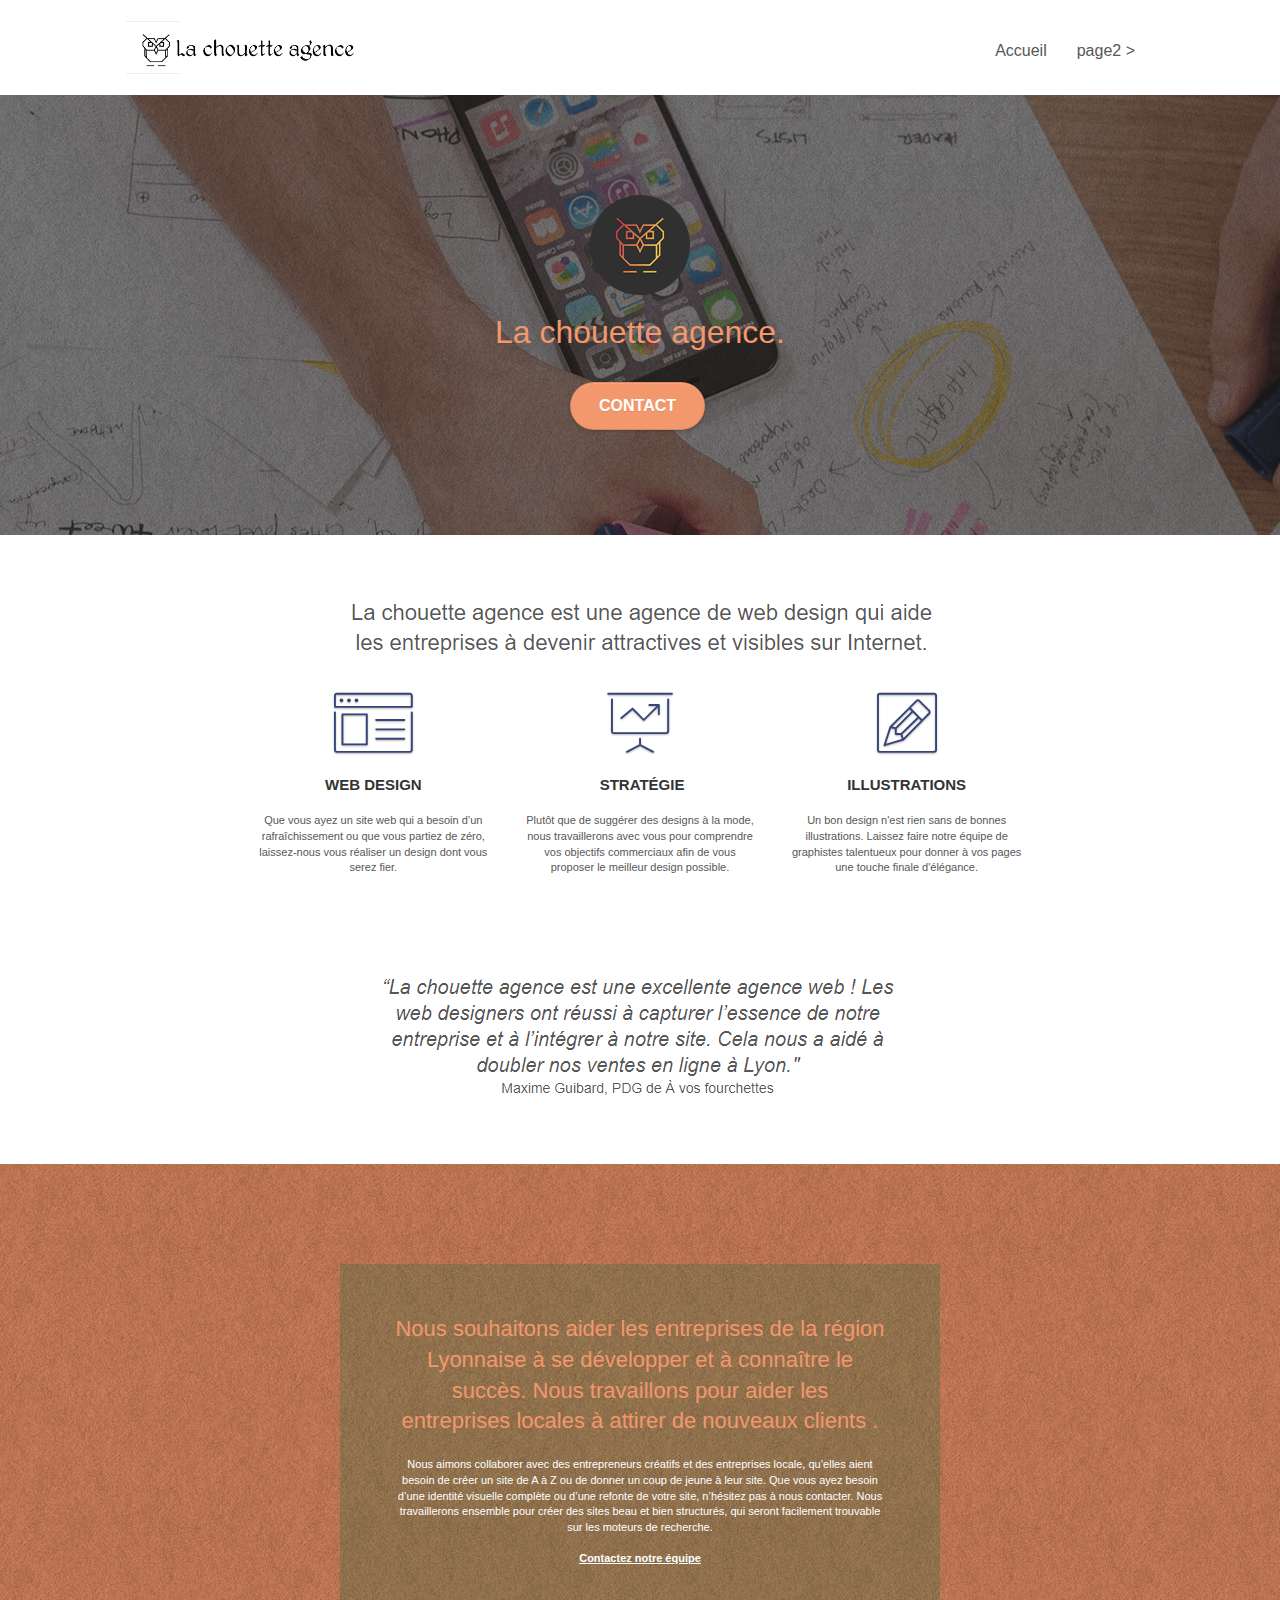
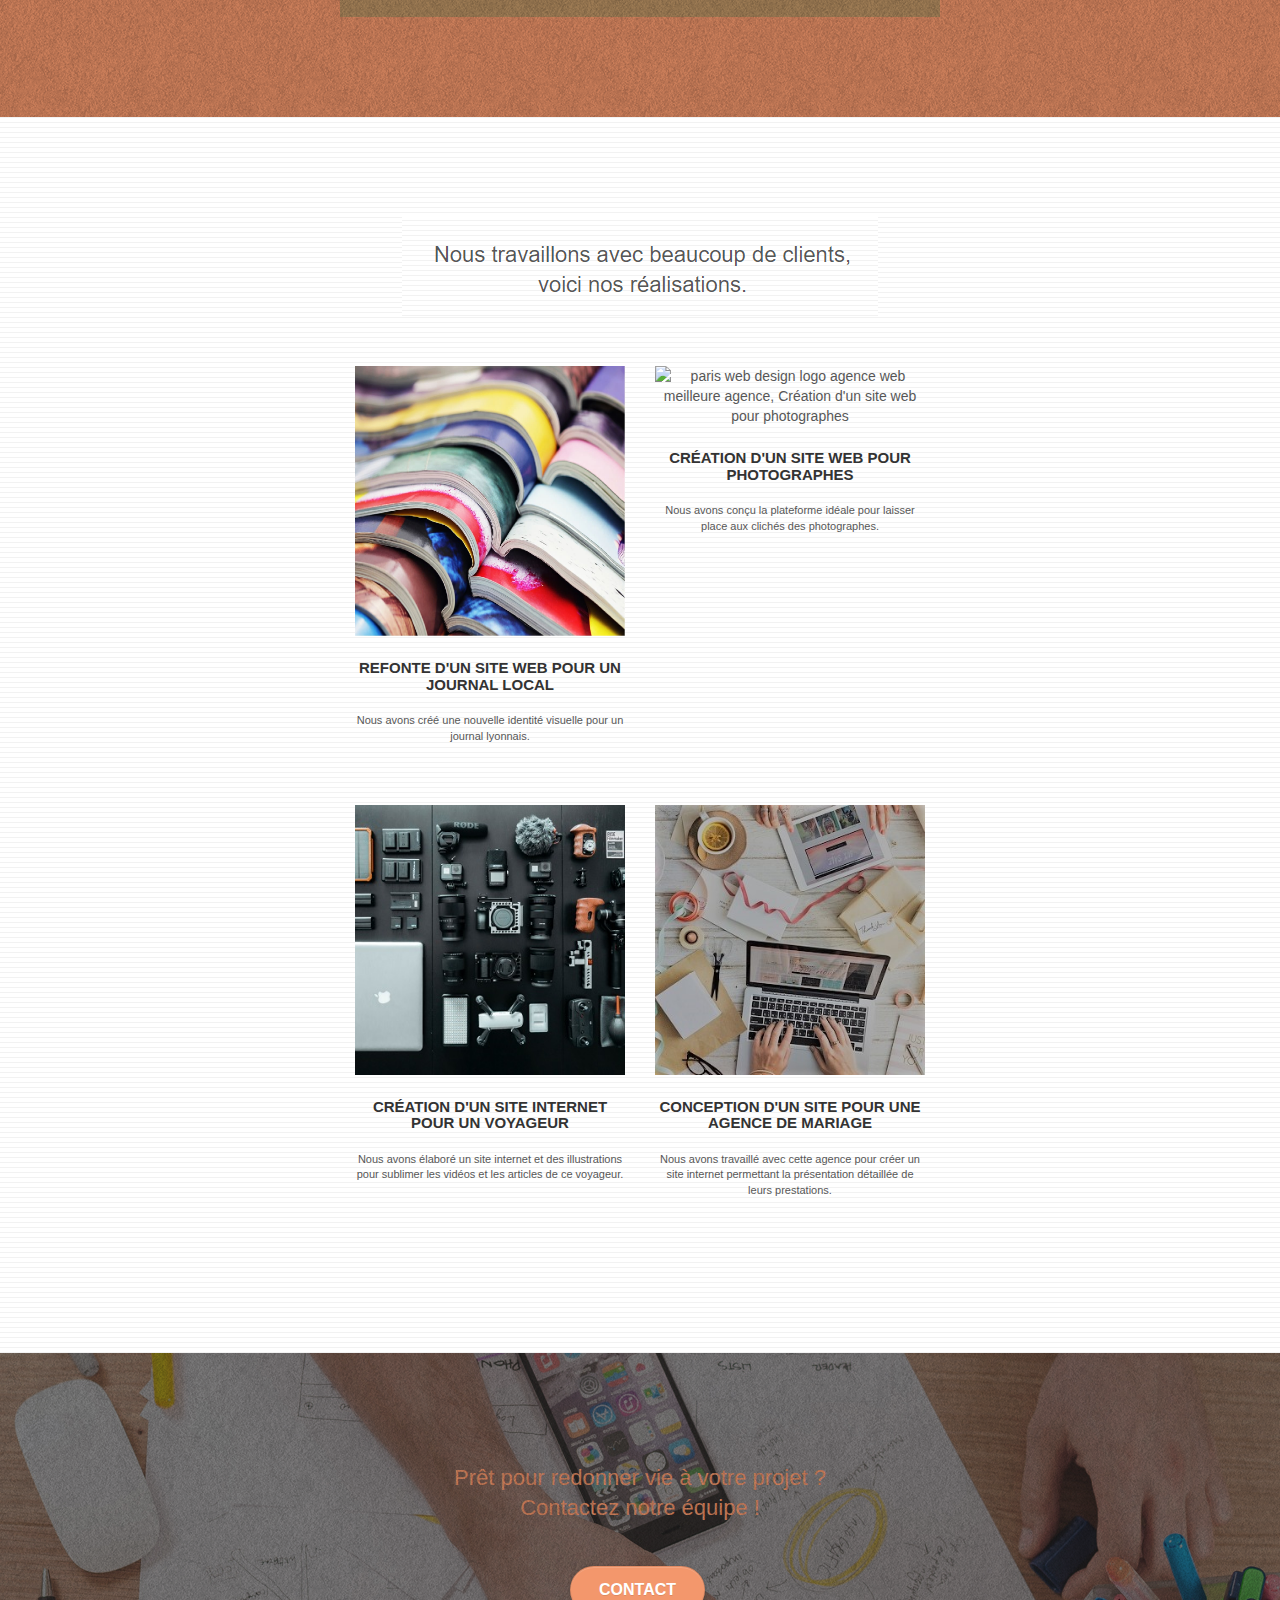
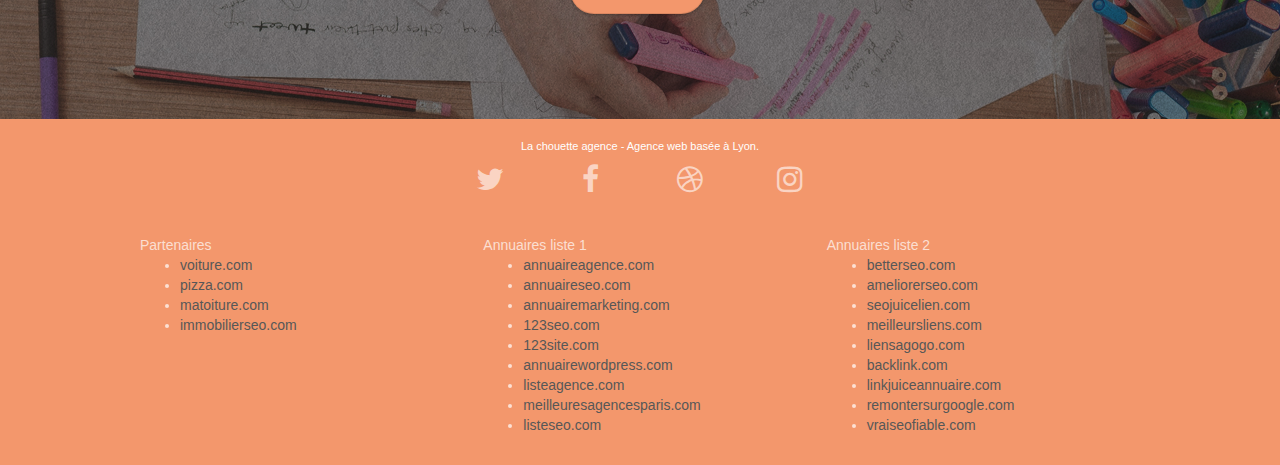
==== Starting website/index.html @ 489e7c96 "Import Folder" ====
<!doctype html>
<html lang="Default">
<head>
    <meta charset="utf-8">
    <meta name="keywords" content="seo, google, site web, site internet, agence design paris, agence design, agence design,agence design,agence design,agence design,agence design,agence design,agence design,agence design">
    <meta name="description" content="">
    <meta name="viewport" content="width=device-width, initial-scale=1.0, viewport-fit=cover">
    <link rel="shortcut icon" type="image/png" href="favicon.jpg">
    
	<link rel="stylesheet" type="text/css" href="./css/bootstrap.css">
	<link rel="stylesheet" type="text/css" href="style.css">
	<link rel="stylesheet" type="text/css" href="./css/font-awesome.css">
	<link rel="stylesheet" type="text/css" href="./css/et-line.css">
	
    
	<script src="./js/jquery-2.1.0.js"></script>
	<script src="./js/bootstrap.js"></script>
	<script src="./js/blocs.js"></script>
	<script src="./js/jquery.touchSwipe.js" defer></script>
	<script src="./js/gmaps.js"></script>

    <title>.</title>

    
<!-- Analytics -->
 
<!-- Analytics END -->
    
</head>
<body>
<!-- Principal conteneur -->
<div class="page-container">
    
<!-- bloc-0 -->
<div class="bloc bgc-white l-bloc " id="bloc-0">
	<div class="container bloc-sm">

		<nav class="navbar row">
			<div class="navbar-header">
				<div class="keywords" style="color:#cccccc;font-size:1px;">Agence web à paris, stratégie web, web design, illustrations, design de site web, site web, web, internet, site internet, site</div>
				<a class="navbar-brand" href="index.html"><img src="img/la-chouette-agence.png" alt="paris web design logo agence web meilleure agence" height="40" /></a>
				<div class="keywords" style="color:#cccccc;font-size:1px;">Agence web à paris, stratégie web, web design, illustrations, design de site web, site web, web, internet, site internet, site</div>
				<button id="nav-toggle" type="button" class="ui-navbar-toggle navbar-toggle" data-toggle="collapse" data-target=".navbar-1">
					<span class="sr-only">Toggle navigation</span><span class="icon-bar"></span><span class="icon-bar"></span><span class="icon-bar"></span>
				</button>
			</div>
			<div class="collapse navbar-collapse navbar-1 special-dropdown-nav">
				<ul class="site-navigation nav navbar-nav">
					<li>
						<a href="index.html">Accueil</a>
					</li>
					<li>
					</li>
					<li>
						<a href="page2.html">page2 &gt;</a>
					</li>
				</ul>
			</div>
		</nav>
	</div>
</div>
<!-- bloc-0 END -->

<!-- bloc-1-presentation -->
<div class="bloc bgc-dark-slate-blue bg-banniere d-bloc bg-t-edge bloc-bg-texture texture-paper b-parallax" id="bloc-1-hero">
	<div class="container bloc-lg">
		<div class="row tight-width-whitespace">
			<div class="col-sm-12">
				<img src="img/logo.png" class="center-block image-resize-mode" width="100" alt="La chouette agence, agence web paris, création logo paris" />
				<h1 class="text-center hero-bloc-text tc-white ">
					La chouette agence.
				</h1>
				<div class="text-center">
					<a href="page2.html" class="btn btn-lg btn-clean btn-rd cta-hero btn-atomic-tangerine" id="cta-hero">Contact</a>
				</div>
			</div>
		</div>
	</div>
</div>
<!-- bloc-1-presentation END -->

<!-- bloc-2-services -->
<div class="bloc bgc-white l-bloc" id="bloc-2-services">
	<div class="container bloc-md">
		<div class="row">
			<div class="col-sm-12 text-center">
				<img alt="agence web, agence web paris, web design paris, stratégie web" src="img/title.png" />
			</div>
		</div>
		<div class="row voffset-lg med-width-whitespace">
			<div class="col-sm-4">
				<div class="text-center">
					<span class="et-icon-browser sm-shadow icon-dark-slate-blue icons icon-lg"></span>
				</div>
				<h3 class="mg-md text-center">
					Web design
				</h3>
				<p class="text-center ">
					Que vous ayez un site web qui a besoin d&rsquo;un rafraîchissement ou que vous partiez de zéro, laissez-nous vous réaliser un design dont vous serez fier.
				</p>
			</div>
			<div class="col-sm-4">
				<div class="text-center">
					<span class="et-icon-presentation sm-shadow icon-dark-slate-blue icons icon-lg"></span>
				</div>
				<h3 class="mg-md text-center">
					&nbsp;Stratégie
				</h3>
				<p class="text-center ">
					Plutôt que de suggérer des designs à la mode, nous travaillerons avec vous pour comprendre vos objectifs commerciaux afin de vous proposer le meilleur design possible.<br>
				</p>
			</div>
			<div class="col-sm-4">
				<div class="text-center">
					<span class="et-icon-edit sm-shadow icon-dark-slate-blue icons icon-lg"></span>
				</div>
				<h3 class="mg-md text-center">
					Illustrations
				</h3>
				<p class="text-center ">
					Un bon design n'est rien sans de bonnes illustrations. Laissez faire notre équipe de graphistes talentueux pour donner à vos pages une touche finale d'élégance.
				</p>
			</div>
		</div>
		<div class="row voffset-lg voffset">
			<div class="col-xs-12 col-md-8 col-md-offset-2 text-center">
				<img alt="agence web, agence web paris, web design paris, stratégie web" src="img/citation.png" />

			</div>
		</div>
	</div>
</div>
<!-- bloc-2-services END -->

<!-- bloc-3-what-i-do -->
<div class="bloc tc-white bgc-atomic-tangerine bg-presentation d-bloc bloc-bg-texture texture-paper b-parallax" id="bloc-3-what-i-do">
	<div class="container bloc-lg">
		<div class="row tight-width-whitespace black-background">
			<div class="col-sm-12">
				<h2 class="mg-md text-center tc-white">
					Nous souhaitons aider les entreprises de la région Lyonnaise à se développer et à connaître le succès. Nous travaillons pour aider les entreprises locales à attirer de nouveaux clients .<br>
				</h2>
				<p class="text-center white">
					Nous aimons collaborer avec des entrepreneurs créatifs et des entreprises locale, qu’elles aient besoin de créer un site de A à Z ou de donner un coup de jeune à leur site. Que vous ayez besoin d’une identité visuelle complète ou d’une refonte de votre site, n’hésitez pas à nous contacter. Nous travaillerons ensemble pour créer des sites beau et bien structurés, qui seront facilement trouvable sur les moteurs de recherche. <br><br><a class="ltc-white bold-link" href="page2.html">Contactez notre équipe</a><br>
				</p>
			</div>
		</div>
	</div>
</div>
<!-- bloc-3-what-i-do END -->

<!-- bloc-4-portfolio -->
<div class="bloc bgc-white bg-lines-h2-bg bg-repeat l-bloc" id="bloc-4-portfolio">
	<div class="container bloc-lg">
		<div class="row">
			<div class="col-sm-12 text-center">
				<img alt="agence web, agence web paris, web design paris, stratégie web" src="img/title2.png" />
			</div>
		</div>
		<div class="row tight-width-whitespace portfolio-row">
			<div class="col-sm-6">
				<a href="#" data-lightbox="img/1.jpg" data-gallery-id="gallery-1" data-caption="Refonte d'un site web pour un journal local" data-frame="snapshot-lb"><img src="img/1.png" alt="paris web design logo agence web meilleure agence et refonte site web journal" class="img-responsive portfolio-thumb" /></a>
				<h3 class="mg-md text-center">
					Refonte d'un site web pour un journal local
				</h3>
				<p class="text-center">
					Nous avons créé une nouvelle identité visuelle pour un journal lyonnais.
				</p>
			</div>
			<div class="col-sm-6">
				<a href="#" data-lightbox="img/2.png" data-gallery-id="gallery-1" data-caption="Création d'un site web pour photographes" data-frame="snapshot-lb"><img src="img/2.jpg" class="img-responsive portfolio-thumb" alt="paris web design logo agence web meilleure agence, Création d'un site web pour photographes" /></a>
				<h3 class="mg-md text-center">
					Création d'un site web pour photographes
				</h3>
				<p class="text-center">
					Nous avons conçu la plateforme idéale pour laisser place aux clichés des photographes.
				</p>
			</div>
		</div>
		<div class="row tight-width-whitespace portfolio-row">
			<div class="col-sm-6">
				<a href="#" data-lightbox="img/3.bmp" data-gallery-id="gallery-1" data-caption="Création d'un site internet pour un voyageur" data-frame="snapshot-lb"><img src="img/3.jpg" class="img-responsive portfolio-thumb" alt="paris web design logo agence web meilleure agence, Création d'un site web pour voyageur"/></a>
				<h3 class="mg-md text-center">
					Création d'un site internet pour un voyageur
				</h3>
				<p class="text-center">
					Nous avons élaboré un site internet et des illustrations pour sublimer les vidéos et les articles de ce voyageur.
				</p>
			</div>
			<div class="col-sm-6">
				<a href="#" data-lightbox="img/4.bmp" data-gallery-id="gallery-1" data-caption="Conception d'un site pour une agence de mariage" data-frame="snapshot-lb"><img src="img/4.bmp" class="img-responsive portfolio-thumb" alt="paris web design logo agence web meilleure agence, Création d'un site web pour agence de mariage" /></a>
				<h3 class="mg-md text-center">
					Conception d'un site pour une agence de mariage
				</h3>
				<p class="text-center">
					Nous avons travaillé avec cette agence pour créer un site internet permettant la présentation détaillée de leurs prestations.
				</p>
			</div>
		</div>
	</div>
</div>
<!-- bloc-4-portfolio END -->

<!-- bloc-5-cta -->
<div class="bloc bgc-dark-slate-blue bg-banniere d-bloc bloc-bg-texture texture-paper" id="bloc-5-cta">
	<div class="container bloc-lg">
		<div class="row">
			<h2 class="mg-md text-center tc-white">
				Prêt pour redonner vie à votre projet ?<br>Contactez notre équipe !
			</h2>
			<div class="col-sm-12 text-center">
				<a href="page2.html" class="btn btn-atomic-tangerine btn-clean btn-rd btn-lg cta-hero">Contact</a>
			</div>
		</div>
	</div>
</div>
<!-- bloc-5-cta END -->

<!-- Footer - bloc-8 -->
<div class="bloc bgc-atomic-tangerine d-bloc" id="bloc-8">
	<div class="container bloc-sm">
		<div class="row">
			<div class="col-sm-12">
				<p class="text-center white">
					La chouette agence - Agence web basée à Lyon.<br>
				</p>
				<div class="row row-no-gutters social">
					<div class="col-sm-3">
						<div class="text-center">
							<a class="social" href="index.html"><span class="fa fa-twitter icon-md"></span></a>
						</div>
					</div>
					<div class="col-sm-3">
						<div class="text-center">
							<a class="social" href="index.html"><span class="fa fa-facebook icon-md"></span></a>
						</div>
					</div>
					<div class="col-sm-3">
						<div class="text-center">
							<a class="social" href="index.html"><span class="fa fa-dribbble icon-md"></span></a>
						</div>
					</div>
					<div class="col-sm-3">
						<div class="text-center">
							<a class="social" href="index.html"><span class="fa fa-instagram icon-md"></span></a>
						</div>
					</div>
					<div class="keywords" style="color:#F3976C;">Agence web à paris, stratégie web, web design, illustrations, design de site web, site web, web, internet, site internet, site</div>
				</div>
				<div class="row">
					<div class="col-sm-4">
						Partenaires
							<ul>
								<li><a href="voiture.com">voiture.com</a></li>
								<li><a href="pizza.com">pizza.com</a></li>
								<li><a href="matoiture.com">matoiture.com</a></li>
								<li><a href="immobilierseo.com">immobilierseo.com</a></li>
							</ul>		
					</div>
					<div class="col-sm-4">
						Annuaires liste 1
						<ul>
							<li><a href="annuaireagence.com">annuaireagence.com</a></li>
							<li><a href="annuaireseo.com">annuaireseo.com</a></li>
							<li><a href="annuairemarketing.com">annuairemarketing.com</a></li>
							<li><a href="123seoture.com">123seo.com</a></li>
							<li><a href="123site.com">123site.com</a></li>
							<li><a href="annuairewordpress.com">annuairewordpress.com</a></li>
							<li><a href="listeagence.com">listeagence.com</a></li>
							<li><a href="meilleuresagencesparis.com">meilleuresagencesparis.com</a></li>
							<li><a href="listeseo.com">listeseo.com</a></li>
						</ul>
					</div>
					<div class="col-sm-4">
						Annuaires liste 2
						<ul>
							<li><a href="betterseo.com">betterseo.com</a></li>
							<li><a href="ameliorerseo.com">ameliorerseo.com</a></li>
							<li><a href="seojuicelien.com">seojuicelien.com</a></li>
							<li><a href="meilleursliens.com">meilleursliens.com</a></li>
							<li><a href="liensagogo.com">liensagogo.com</a></li>
							<li><a href="backlink.com">backlink.com</a></li>
							<li><a href="linkjuiceannuaire.com">linkjuiceannuaire.com</a></li>
							<li><a href="remontersurgoogle.com">remontersurgoogle.com</a></li>
							<li><a href="vraiseofiable.com">vraiseofiable.com</a></li>
						</ul>
					</div>
				</div>
			</div>
		</div>
	</div>
</div>
<!-- Footer - bloc-8 END -->

</div>
<!-- Principal conteneur END -->
    

</body>
</html>
---- Starting website/style.css ----
body {
    margin: 0;
    padding: 0;
    background: #FFF;
    overflow-x: hidden;
    -webkit-font-smoothing: antialiased;
    -moz-osx-font-smoothing: grayscale;
}

a,
button {
    transition: all .3s ease-in-out;
    outline: none!important;
}

a:hover {
    text-decoration: none;
    cursor: pointer;
}

#page-loading-blocs-notifaction {
    position: fixed;
    top: 0;
    bottom: 0;
    width: 100%;
    z-index: 100000;
    background: #FFFFFF url("img/pageload-spinner.gif") no-repeat center center;
}

.bloc {
    width: 100%;
    clear: both;
    background: 50% 50% no-repeat;
    padding: 0 50px;
    -webkit-background-size: cover;
    -moz-background-size: cover;
    -o-background-size: cover;
    background-size: cover;
    position: relative;
}

.bloc .container {
    padding-left: 0;
    padding-right: 0;
}

.bloc-lg {
    padding: 100px 50px;
}

.bloc-md {
    padding: 50px;
}

.bloc-sm {
    padding: 20px 50px;
}

.bg-center,
.bg-l-edge,
.bg-r-edge,
.bg-t-edge,
.bg-b-edge,
.bg-tl-edge,
.bg-bl-edge,
.bg-tr-edge,
.bg-br-edge,
.bg-repeat {
    -webkit-background-size: auto!important;
    -moz-background-size: auto!important;
    -o-background-size: auto!important;
    background-size: auto!important;
}

.bg-repeat {
    background: repeat;
}

.bg-t-edge {
    background: top no-repeat;
}

.bloc-bg-texture::before {
    content: "";
    background-size: 2px 2px;
    position: absolute;
    top: 0;
    bottom: 0;
    left: 0;
    right: 0;
}

.texture-paper::before {
    background: url("img/texture-paper.png");
    background-size: 280px 280px;
}

.b-parallax {
    background-attachment: fixed;
}

.d-bloc {
    color: rgba(255, 255, 255, .7);
}

.d-bloc button:hover {
    color: rgba(255, 255, 255, .9);
}

.d-bloc .icon-round,
.d-bloc .icon-square,
.d-bloc .icon-rounded,
.d-bloc .icon-semi-rounded-a,
.d-bloc .icon-semi-rounded-b {
    border-color: rgba(255, 255, 255, .9);
}

.d-bloc .divider-h span {
    border-color: rgba(255, 255, 255, .2);
}

.d-bloc .a-btn,
.d-bloc .navbar a,
.d-bloc .navbar-brand,
.d-bloc a .icon-sm,
.d-bloc a .icon-md,
.d-bloc a .icon-lg,
.d-bloc a .icon-xl,
.d-bloc h1 a,
.d-bloc h2 a,
.d-bloc h3 a,
.d-bloc h4 a,
.d-bloc h5 a,
.d-bloc h6 a,
.d-bloc p a {
    color: rgba(255, 255, 255, .6);
}

.d-bloc .a-btn:hover,
.d-bloc .navbar a:hover,
.d-bloc .navbar-brand:hover,
.d-bloc a:hover .icon-sm,
.d-bloc a:hover .icon-md,
.d-bloc a:hover .icon-lg,
.d-bloc a:hover .icon-xl,
.d-bloc h1 a:hover,
.d-bloc h2 a:hover,
.d-bloc h3 a:hover,
.d-bloc h4 a:hover,
.d-bloc h5 a:hover,
.d-bloc h6 a:hover,
.d-bloc p a:hover {
    color: rgba(255, 255, 255, 1);
}

.d-bloc .navbar-toggle .icon-bar {
    background: rgba(255, 255, 255, 1);
}

.d-bloc .btn-wire,
.d-bloc .btn-wire:hover {
    color: rgba(255, 255, 255, 1);
    border-color: rgba(255, 255, 255, 1);
}

.d-bloc .panel {
    color: rgba(0, 0, 0, .5);
}

.d-bloc .panel button:hover {
    color: rgba(0, 0, 0, .7);
}

.d-bloc .panel icon {
    border-color: rgba(0, 0, 0, .7);
}

.d-bloc .panel .divider-h span {
    border-color: rgba(0, 0, 0, .1);
}

.d-bloc .panel .a-btn {
    color: rgba(0, 0, 0, .6);
}

.d-bloc .panel .a-btn:hover {
    color: rgba(0, 0, 0, 1);
}

.d-bloc .panel .btn-wire,
.d-bloc .panel .btn-wire:hover {
    color: rgba(0, 0, 0, .7);
    border-color: rgba(0, 0, 0, .3);
}

.d-bloc .panel,
.l-bloc {
    color: rgba(0, 0, 0, .5);
}

.d-bloc .panel button:hover,
.l-bloc button:hover {
    color: rgba(0, 0, 0, .7);
}

.l-bloc .icon-round,
.l-bloc .icon-square,
.l-bloc .icon-rounded,
.l-bloc .icon-semi-rounded-a,
.l-bloc .icon-semi-rounded-b {
    border-color: rgba(0, 0, 0, .7);
}

.d-bloc .panel .divider-h span,
.l-bloc .divider-h span {
    border-color: rgba(0, 0, 0, .1);
}

.d-bloc .panel .a-btn,
.l-bloc .a-btn,
.l-bloc .navbar a,
.l-bloc .navbar-brand,
.l-bloc a .icon-sm,
.l-bloc a .icon-md,
.l-bloc a .icon-lg,
.l-bloc a .icon-xl,
.l-bloc h1 a,
.l-bloc h2 a,
.l-bloc h3 a,
.l-bloc h4 a,
.l-bloc h5 a,
.l-bloc h6 a,
.l-bloc p a {
    color: rgba(0, 0, 0, .6);
}

.d-bloc .panel .a-btn:hover,
.l-bloc .a-btn:hover,
.l-bloc .navbar a:hover,
.l-bloc .navbar-brand:hover,
.l-bloc a:hover .icon-sm,
.l-bloc a:hover .icon-md,
.l-bloc a:hover .icon-lg,
.l-bloc a:hover .icon-xl,
.l-bloc h1 a:hover,
.l-bloc h2 a:hover,
.l-bloc h3 a:hover,
.l-bloc h4 a:hover,
.l-bloc h5 a:hover,
.l-bloc h6 a:hover,
.l-bloc p a:hover {
    color: rgba(0, 0, 0, 1);
}

.l-bloc .navbar-toggle .icon-bar {
    color: rgba(0, 0, 0, .6);
}

.d-bloc .panel .btn-wire,
.d-bloc .panel .btn-wire:hover,
.l-bloc .btn-wire,
.l-bloc .btn-wire:hover {
    color: rgba(0, 0, 0, .7);
    border-color: rgba(0, 0, 0, .3);
}

.voffset {
    margin-top: 30px;
}

.voffset-lg {
    margin-top: 80px;
}

.row-no-gutters {
    margin-right: 0;
    margin-left: 0;
}

.row.row-no-gutters > [class^="col-"],
.row.row-no-gutters > [class*=" col-"] {
    padding-right: 0;
    padding-left: 0;
}

#bloc-1-hero h1 {
    font-size: 32px;
}

.navbar {
    margin-bottom: 0;
    z-index: 1;
}

.navbar-brand {
    height: auto;
    padding: 3px 15px;
    font-size: 25px;
    font-weight: normal;
    font-weight: 600;
    line-height: 44px;
}

.navbar-brand img {
    max-height: 200px;
    margin: 0 5px 0 0;
    display: inline;
}

.navbar-brand img[src$=svg] {
    min-width: 100px;
}

.nav-center .navbar-brand img {
    margin: 0;
}

.navbar .nav {
    padding-top: 2px;
    margin-right: -16px;
    float: right;
    z-index: 1;
}

.nav > li {
    float: left;
    margin-top: 4px;
    font-size: 16px;
}

.navbar-nav .open .dropdown-menu > li > a {
    text-align: inherit;
}

.nav > li a:hover,
.nav > li a:focus {
    background: transparent;
}

.navbar-toggle {
    margin: 10px 10px 0 0;
    border: 0px;
}

.navbar-toggle:hover {
    background: transparent!important;
}

.navbar-toggle .icon-bar {
    background-color: rgba(0, 0, 0, .5);
    width: 26px;
}

.nav-invert .navbar .nav {
    float: left;
}

.nav-invert .navbar-header,
.nav-invert .navbar-brand {
    float: right;
    position: relative;
    z-index: 2;
}

@media (min-width: 768px) {
    .site-navigation {
        position: absolute;
        top: 50%;
        right: 20px;
        transform: translate(0, -50%);
        -webkit-transform: translateY(-50%);
    }
    .nav > li .dropdown-menu a,
    .nav > li .dropdown-menu a:hover {
        color: #484848;
    }
    .nav-invert .site-navigation {
        left: 0;
        right: 0;
    }
    .nav-center {
        text-align: center;
    }
    .nav-center .navbar-header {
        width: 100%;
    }
    .nav-center .navbar-header,
    .nav-center .navbar-brand,
    .nav-center .nav > li {
        float: none;
        display: inline-block;
    }
    .nav-center .site-navigation {
        position: relative;
        width: 100%;
        right: 0;
        margin-right: 0px;
        margin-top: 20px;
    }
    .nav-center.mini-nav .navbar-toggle {
        float: none;
        margin: 10px auto 0;
    }
}

.nav > li > .dropdown a {
    background: none!important;
    display: block;
    padding: 14px 15px;
}

nav .caret {
    margin: 0 5px;
}

.dropdown-menu .dropdown-menu {
    top: -8px;
    left: 100%;
}

.dropdown-menu .dropmenu-flow-right {
    top: 100%;
    left: 0;
    margin-left: -1px;
    border-top-left-radius: 0;
    border-top-right-radius: 0;
}

.dropdown-menu .dropdown span {
    border: 4px solid black;
    border-top-color: transparent;
    border-right-color: transparent;
    border-bottom-color: transparent;
    margin: 6px -5px 0 0!important;
    float: right;
}

.mg-md {
    margin-top: 10px;
    margin-bottom: 20px;
}

.mg-lg {
    margin-top: 10px;
    margin-bottom: 40px;
}

.btn {
    margin: 0 5px 5px 0;
}

.btn.pull-right {
    margin: 0 0 5px 5px;
}

.btn-d,
.btn-d:hover,
.btn-d:focus {
    color: #FFF;
    background: rgba(0, 0, 0, .3);
}

button {
    outline: none!important;
}

.btn-rd {
    border-radius: 40px;
}

.btn-clean {
    border: 1px solid rgba(0, 0, 0, .08);
    border-bottom-color: rgba(0, 0, 0, .1);
    text-shadow: 0 1px 0 rgba(0, 0, 1, .1);
    box-shadow: 0 1px 3px rgba(0, 0, 1, .25), inset 0 1px 0 0 rgba(255, 255, 255, .15);
}

.icon-md {
    font-size: 30px!important;
}

.icon-lg {
    font-size: 60px!important;
}

.sm-shadow {
    text-shadow: 0 1px 2px rgba(0, 0, 0, .3);
}

.panel-sq,
.panel-sq .panel-heading,
.panel-sq .panel-footer {
    border-radius: 0;
}

.panel-rd {
    border-radius: 30px;
}

.panel-rd .panel-heading {
    border-radius: 29px 29px 0 0;
}

.panel-rd .panel-footer {
    border-radius: 0 0 29px 29px;
}

.form-control {
    border-color: rgba(0, 0, 0, .1);
    box-shadow: none;
}

.scrollToTop {
    width: 40px;
    height: 40px;
    position: fixed;
    bottom: 20px;
    right: 20px;
    opacity: 0;
    z-index: 500;
    transition: all .3s ease-in-out;
}

.scrollToTop span {
    margin-top: 6px;
}

.showScrollTop {
    font-size: 14px;
    opacity: 1;
}

a[data-lightbox] {
    position: relative;
    display: block;
    text-align: center;
}

a[data-lightbox]:hover::before {
    content: "+";
    font-family: "HelveticaNeue-Light", "Helvetica Neue Light", "Helvetica Neue", Helvetica, Arial;
    font-size: 32px;
    width: 50px;
    height: 50px;
    margin-left: -25px;
    border-radius: 50%;
    background: rgba(0, 0, 0, .6);
    color: #FFF;
    font-weight: 100;
    z-index: 1;
    position: absolute;
    top: 50%;
    transform: translateY(-50%);
    -webkit-transform: translateY(-50%);
}

a[data-lightbox]:hover img {
    opacity: 0.6;
    -webkit-animation-fill-mode: none;
    animation-fill-mode: none;
}

#lightbox-modal {
    display: flex;
    align-items: center;
}

#lightbox-modal .modal-dialog {
    width: 90%;
    max-width: 900px;
    margin: 0 auto 0;
}

#lightbox-modal .modal-dialog img {
    max-height: 90vh;
    margin: 0 auto;
}

.lightbox-caption {
    padding: 20px;
    color: #FFF;
    background: rgba(0, 0, 0, .5);
    position: absolute;
    left: 15px;
    right: 15px;
    bottom: 5px;
}

.close-lightbox {
    color: #FFF;
    font-size: 30px;
    position: absolute;
    top: 20px;
    right: 20px;
    z-index: 20;
    background: rgba(0, 0, 0, .5);
    border: none;
    line-height: 30px;
    padding: 0 9px 5px;
    opacity: 0.3;
}

.close-lightbox:hover,
.next-lightbox:hover,
.prev-lightbox:hover {
    opacity: 1.0;
    color: #FFF;
}

.next-lightbox,
.prev-lightbox {
    font-size: 20px;
    color: rgba(255, 255, 255, .9);
    background: rgba(0, 0, 0, .5);
    transition: all .2s ease-in-out;
    position: absolute;
    top: 45%;
    z-index: 1;
    opacity: 0.4;
}

.next-lightbox {
    padding: 6px 8px 1px 13px;
    right: 25px;
}

.prev-lightbox {
    padding: 6px 13px 1px 10px;
    left: 25px;
}

.snapshot-lb .modal-body {
    padding-bottom: 45px;
}

.snapshot-lb .lightbox-caption {
    padding: 0;
    color: rgba(0, 0, 0, .5);
    background: none;
}

h1,
h2,
h3,
h4,
h5,
h6,
p,
label,
.btn,
a {
    font-family: "helvetica";
    font-weight: 400;
    color: #575757!important;
}

.container {
    max-width: 1000px;
}

.hero-bloc-text {
    font-size: 38px;
}

.hero-bloc-text-sub {
    font-size: 36px;
}

.statement-bloc-text {
    line-height: 26px;
    font-style: italic;
    font-size: 20px;
    text-align: center;
    font-weight: lighter;
    max-width: 520px;
    margin: auto auto auto auto;
}

p {
    font-size: 11px;
}

.tight-width-whitespace {
    max-width: 600px;
    margin: auto auto auto auto;
}

.h1 {
    font-size: 20px;
    font-family: "Open Sans";
}

.cta-hero {
    margin-top: 22px;
    color: #FFFFFF!important;
    text-transform: uppercase;
    padding: 12px 28px 12px 28px;
    font-size: 16px;
    font-weight: 700;
}

.social {
    max-width: 400px;
    margin: auto auto auto auto;
}

h2 {
    font-size: 22px;
    line-height: 1.4em;
}

h3 {
    font-size: 15px;
    text-transform: uppercase;
    font-weight: 700;
    color: #333333!important;
}

.med-width-whitespace {
    max-width: 800px;
    margin: auto auto auto auto;
    box-shadow: 0px 0px 0px #000000;
}

h1 {
    color: #333333!important;
}

h4 {
    color: #333333!important;
}

.icons {
    margin-bottom: 14px;
    margin-top: 24px;
}

.white {
    color: #FFFFFF!important;
}

.portfolio-thumb {
    margin-bottom: 24px;
}

.portfolio-row {
    margin-bottom: 44px;
    margin-top: 50px;
}

.avatar {
    box-shadow: 0px 4px 9px rgba(0, 0, 0, 0.3);
}

.black-background {
    background-color: rgba(165, 147, 99, 0.7);
    padding: 40px 40px 40px 40px;
}

.bold-link {
    font-weight: 900;
    text-decoration: underline!important;
}

.bgc-white {
    background-color: #FFFFFF;
}

.bgc-dark-slate-blue {
    background-color: #364577;
}

.bgc-atomic-tangerine {
    background-color: #F3976C;
}

.tc-white {
    color: #F3976C!important;
}

.btn-atomic-tangerine {
    background: #F3976C;
    color: #FFFFFF!important;
}

.btn-atomic-tangerine:hover {
    background: #c27956!important;
    color: #FFFFFF!important;
}

.ltc-white {
    color: #FFFFFF!important;
}

.ltc-white:hover {
    color: #cccccc!important;
}

.ltc-atomic-tangerine {
    color: #F3976C!important;
}

.ltc-atomic-tangerine:hover {
    color: #c27956!important;
}

.icon-dark-slate-blue {
    color: #364577!important;
    border-color: #364577!important;
}

.bg-dots-bg {
    background-image: url("img/dots-bg.png");
}

.bg-lines-h2-bg {
    background-image: url("img/lines-h2-bg.png");
}

.bg-banniere {
    background-image: url("img/la-chouette-agence-banniere.jpg");
}

.bg-presentation {
    background-image: url("img/image-de-presentation.bmp");
}

@media (max-width: 1024px) {
    .bloc {
        padding-left: 20px;
        padding-right: 20px;
    }
    .bloc.full-width-bloc,
    .bloc-tile-2.full-width-bloc .container,
    .bloc-tile-3.full-width-bloc .container,
    .bloc-tile-4.full-width-bloc .container {
        padding-left: 0;
        padding-right: 0;
    }
}

@media (max-width: 992px) and (min-width: 768px) {
    .navbar .nav {
        max-width: 80%
    }
    .nav-center.navbar .nav {
        max-width: 100%
    }
}

@media only screen and (min-device-width: 768px) and (max-device-width: 1024px) and (orientation: landscape) {
    .b-parallax {
        background-attachment: scroll;
    }
}

@media only screen and (min-device-width: 1024px) and (max-device-width: 1366px) and (-webkit-min-device-pixel-ratio: 1.5) {
    .b-parallax {
        background-attachment: scroll;
    }
}

@media (max-width: 991px) {
    .container {
        width: 100%;
    }
    .b-parallax {
        background-attachment: scroll;
    }
    .page-container,
    #hero-bloc {
        overflow-x: hidden;
        position: relative;
    }
    .bloc {
        padding-left: constant(safe-area-inset-left);
        padding-right: constant(safe-area-inset-right);
    }
    .bloc-group,
    .bloc-group .bloc {
        display: block;
        width: 100%;
    }
    .bloc-fill-screen .fill-bloc-top-edge,
    .bloc-fill-screen .fill-bloc-bottom-edge {
        padding: 0 20px;
        padding-left: constant(safe-area-inset-left);
        padding-right: constant(safe-area-inset-right);
    }
}

@media (max-width: 767px) {
    .page-container {
        overflow-x: hidden;
        position: relative;
    }
    h1,
    h2,
    h3,
    h4,
    h5,
    h6,
    p,
    #disqus_thread {
        padding-left: 10px!important;
        padding-right: 10px!important;
    }
    .b-parallax {
        background-attachment: scroll;
    }
    .navbar .nav {
        padding-top: 0;
        border-top: 1px solid rgba(0, 0, 0, .2);
        float: none!important;
    }
    .navbar.row {
        margin-left: 0;
        margin-right: 0;
    }
    .site-navigation {
        position: inherit;
        transform: none;
        -webkit-transform: none;
        -ms-transform: none;
    }
    .nav > li {
        margin-top: 0;
        border-bottom: 1px solid rgba(0, 0, 0, .1);
        background: rgba(0, 0, 0, .05);
        text-align: left;
        padding-left: 15px;
        width: 100%;
    }
    .nav > li:hover {
        background: rgba(0, 0, 0, .08);
    }
    .dropdown .dropdown a .caret {
        float: none;
        margin: 5px 0 0 10px!important;
        border: 4px solid black;
        border-bottom-color: transparent;
        border-right-color: transparent;
        border-left-color: transparent;
    }
    #hero-bloc .navbar .nav {
        background: rgba(0, 0, 0, .8);
    }
    #hero-bloc .navbar .nav a {
        color: rgba(255, 255, 255, .6);
    }
    .hero {
        padding: 50px 0;
    }
    .hero-nav {
        left: -1px;
        right: -1px;
    }
    .navbar-collapse {
        padding: 0;
        overflow-x: hidden;
        -webkit-box-shadow: none;
        box-shadow: none;
    }
    .navbar-brand img {
        max-height: 40px;
        width: auto;
    }
    .nav-invert .navbar-header {
        float: none;
        width: 100%;
    }
    .nav-invert .navbar-toggle {
        float: left;
        margin-left: 10px;
    }
    .bloc {
        padding-left: 0;
        padding-right: 0;
    }
    .bloc-xxl,
    .bloc-xl,
    .bloc-lg {
        padding: 40px 0;
    }
    .bloc-sm,
    .bloc-md {
        padding-left: 0;
        padding-right: 0;
    }
    .bloc-tile-2 .container,
    .bloc-tile-3 .container,
    .bloc-tile-4 .container,
    .bloc-fill-screen .fill-bloc-top-edge,
    .bloc-fill-screen .fill-bloc-bottom-edge {
        padding-left: 0;
        padding-right: 0;
    }
    .a-block {
        padding: 0 10px;
    }
    .btn-dwn {
        display: none;
    }
    .voffset {
        margin-top: 5px;
    }
    .voffset-md {
        margin-top: 20px;
    }
    .voffset-lg {
        margin-top: 30px;
    }
    form {
        padding: 5px;
    }
    .close-lightbox {
        display: inline-block;
    }
    .blocsapp-device-iphone5 {
        background-size: 216px 425px;
        padding-top: 60px;
        width: 216px;
        height: 425px;
    }
    .blocsapp-device-iphone5 img {
        width: 180px;
        height: 320px;
    }
}

@media (max-width: 400px) {
    .bloc {
        padding-left: 0;
        padding-right: 0;
    }
}

@media (max-width: 767px) {
    .bloc-mob-center-text {
        text-align: center;
    }
}
---- Starting website/css/et-line.css ----
@font-face {
    font-family: et-line;
    src: url(../fonts/et-line.eot);
    src: url(../fonts/et-line.eot?#iefix) format('embedded-opentype'), url(../fonts/et-line.woff) format('woff'), url(../fonts/et-line.ttf) format('truetype'), url(../fonts/et-line.svg#et-line) format('svg');
    font-weight: 400;
    font-style: normal
}

.et-icon-adjustments,
.et-icon-alarmclock,
.et-icon-anchor,
.et-icon-aperture,
.et-icon-attachment,
.et-icon-bargraph,
.et-icon-basket,
.et-icon-beaker,
.et-icon-bike,
.et-icon-book-open,
.et-icon-briefcase,
.et-icon-browser,
.et-icon-calendar,
.et-icon-camera,
.et-icon-caution,
.et-icon-chat,
.et-icon-circle-compass,
.et-icon-clipboard,
.et-icon-clock,
.et-icon-cloud,
.et-icon-compass,
.et-icon-desktop,
.et-icon-dial,
.et-icon-document,
.et-icon-documents,
.et-icon-download,
.et-icon-dribbble,
.et-icon-edit,
.et-icon-envelope,
.et-icon-expand,
.et-icon-facebook,
.et-icon-flag,
.et-icon-focus,
.et-icon-gears,
.et-icon-genius,
.et-icon-gift,
.et-icon-global,
.et-icon-globe,
.et-icon-googleplus,
.et-icon-grid,
.et-icon-happy,
.et-icon-hazardous,
.et-icon-heart,
.et-icon-hotairballoon,
.et-icon-hourglass,
.et-icon-key,
.et-icon-laptop,
.et-icon-layers,
.et-icon-lifesaver,
.et-icon-lightbulb,
.et-icon-linegraph,
.et-icon-linkedin,
.et-icon-lock,
.et-icon-magnifying-glass,
.et-icon-map,
.et-icon-map-pin,
.et-icon-megaphone,
.et-icon-mic,
.et-icon-mobile,
.et-icon-newspaper,
.et-icon-notebook,
.et-icon-paintbrush,
.et-icon-paperclip,
.et-icon-pencil,
.et-icon-phone,
.et-icon-picture,
.et-icon-pictures,
.et-icon-piechart,
.et-icon-presentation,
.et-icon-pricetags,
.et-icon-printer,
.et-icon-profile-female,
.et-icon-profile-male,
.et-icon-puzzle,
.et-icon-quote,
.et-icon-recycle,
.et-icon-refresh,
.et-icon-ribbon,
.et-icon-rss,
.et-icon-sad,
.et-icon-scissors,
.et-icon-scope,
.et-icon-search,
.et-icon-shield,
.et-icon-speedometer,
.et-icon-strategy,
.et-icon-streetsign,
.et-icon-tablet,
.et-icon-target,
.et-icon-telescope,
.et-icon-toolbox,
.et-icon-tools,
.et-icon-tools-2,
.et-icon-trophy,
.et-icon-tumblr,
.et-icon-twitter,
.et-icon-upload,
.et-icon-video,
.et-icon-wallet,
.et-icon-wine {
    font-family: et-line;
    speak: none;
    font-style: normal;
    font-weight: 400;
    font-variant: normal;
    text-transform: none;
    line-height: 1;
    -webkit-font-smoothing: antialiased;
    -moz-osx-font-smoothing: grayscale;
    display: inline-block
}

.et-icon-mobile:before {
    content: "\e000"
}

.et-icon-laptop:before {
    content: "\e001"
}

.et-icon-desktop:before {
    content: "\e002"
}

.et-icon-tablet:before {
    content: "\e003"
}

.et-icon-phone:before {
    content: "\e004"
}

.et-icon-document:before {
    content: "\e005"
}

.et-icon-documents:before {
    content: "\e006"
}

.et-icon-search:before {
    content: "\e007"
}

.et-icon-clipboard:before {
    content: "\e008"
}

.et-icon-newspaper:before {
    content: "\e009"
}

.et-icon-notebook:before {
    content: "\e00a"
}

.et-icon-book-open:before {
    content: "\e00b"
}

.et-icon-browser:before {
    content: "\e00c"
}

.et-icon-calendar:before {
    content: "\e00d"
}

.et-icon-presentation:before {
    content: "\e00e"
}

.et-icon-picture:before {
    content: "\e00f"
}

.et-icon-pictures:before {
    content: "\e010"
}

.et-icon-video:before {
    content: "\e011"
}

.et-icon-camera:before {
    content: "\e012"
}

.et-icon-printer:before {
    content: "\e013"
}

.et-icon-toolbox:before {
    content: "\e014"
}

.et-icon-briefcase:before {
    content: "\e015"
}

.et-icon-wallet:before {
    content: "\e016"
}

.et-icon-gift:before {
    content: "\e017"
}

.et-icon-bargraph:before {
    content: "\e018"
}

.et-icon-grid:before {
    content: "\e019"
}

.et-icon-expand:before {
    content: "\e01a"
}

.et-icon-focus:before {
    content: "\e01b"
}

.et-icon-edit:before {
    content: "\e01c"
}

.et-icon-adjustments:before {
    content: "\e01d"
}

.et-icon-ribbon:before {
    content: "\e01e"
}

.et-icon-hourglass:before {
    content: "\e01f"
}

.et-icon-lock:before {
    content: "\e020"
}

.et-icon-megaphone:before {
    content: "\e021"
}

.et-icon-shield:before {
    content: "\e022"
}

.et-icon-trophy:before {
    content: "\e023"
}

.et-icon-flag:before {
    content: "\e024"
}

.et-icon-map:before {
    content: "\e025"
}

.et-icon-puzzle:before {
    content: "\e026"
}

.et-icon-basket:before {
    content: "\e027"
}

.et-icon-envelope:before {
    content: "\e028"
}

.et-icon-streetsign:before {
    content: "\e029"
}

.et-icon-telescope:before {
    content: "\e02a"
}

.et-icon-gears:before {
    content: "\e02b"
}

.et-icon-key:before {
    content: "\e02c"
}

.et-icon-paperclip:before {
    content: "\e02d"
}

.et-icon-attachment:before {
    content: "\e02e"
}

.et-icon-pricetags:before {
    content: "\e02f"
}

.et-icon-lightbulb:before {
    content: "\e030"
}

.et-icon-layers:before {
    content: "\e031"
}

.et-icon-pencil:before {
    content: "\e032"
}

.et-icon-tools:before {
    content: "\e033"
}

.et-icon-tools-2:before {
    content: "\e034"
}

.et-icon-scissors:before {
    content: "\e035"
}

.et-icon-paintbrush:before {
    content: "\e036"
}

.et-icon-magnifying-glass:before {
    content: "\e037"
}

.et-icon-circle-compass:before {
    content: "\e038"
}

.et-icon-linegraph:before {
    content: "\e039"
}

.et-icon-mic:before {
    content: "\e03a"
}

.et-icon-strategy:before {
    content: "\e03b"
}

.et-icon-beaker:before {
    content: "\e03c"
}

.et-icon-caution:before {
    content: "\e03d"
}

.et-icon-recycle:before {
    content: "\e03e"
}

.et-icon-anchor:before {
    content: "\e03f"
}

.et-icon-profile-male:before {
    content: "\e040"
}

.et-icon-profile-female:before {
    content: "\e041"
}

.et-icon-bike:before {
    content: "\e042"
}

.et-icon-wine:before {
    content: "\e043"
}

.et-icon-hotairballoon:before {
    content: "\e044"
}

.et-icon-globe:before {
    content: "\e045"
}

.et-icon-genius:before {
    content: "\e046"
}

.et-icon-map-pin:before {
    content: "\e047"
}

.et-icon-dial:before {
    content: "\e048"
}

.et-icon-chat:before {
    content: "\e049"
}

.et-icon-heart:before {
    content: "\e04a"
}

.et-icon-cloud:before {
    content: "\e04b"
}

.et-icon-upload:before {
    content: "\e04c"
}

.et-icon-download:before {
    content: "\e04d"
}

.et-icon-target:before {
    content: "\e04e"
}

.et-icon-hazardous:before {
    content: "\e04f"
}

.et-icon-piechart:before {
    content: "\e050"
}

.et-icon-speedometer:before {
    content: "\e051"
}

.et-icon-global:before {
    content: "\e052"
}

.et-icon-compass:before {
    content: "\e053"
}

.et-icon-lifesaver:before {
    content: "\e054"
}

.et-icon-clock:before {
    content: "\e055"
}

.et-icon-aperture:before {
    content: "\e056"
}

.et-icon-quote:before {
    content: "\e057"
}

.et-icon-scope:before {
    content: "\e058"
}

.et-icon-alarmclock:before {
    content: "\e059"
}

.et-icon-refresh:before {
    content: "\e05a"
}

.et-icon-happy:before {
    content: "\e05b"
}

.et-icon-sad:before {
    content: "\e05c"
}

.et-icon-facebook:before {
    content: "\e05d"
}

.et-icon-twitter:before {
    content: "\e05e"
}

.et-icon-googleplus:before {
    content: "\e05f"
}

.et-icon-rss:before {
    content: "\e060"
}

.et-icon-tumblr:before {
    content: "\e061"
}

.et-icon-linkedin:before {
    content: "\e062"
}

.et-icon-dribbble:before {
    content: "\e063"
}
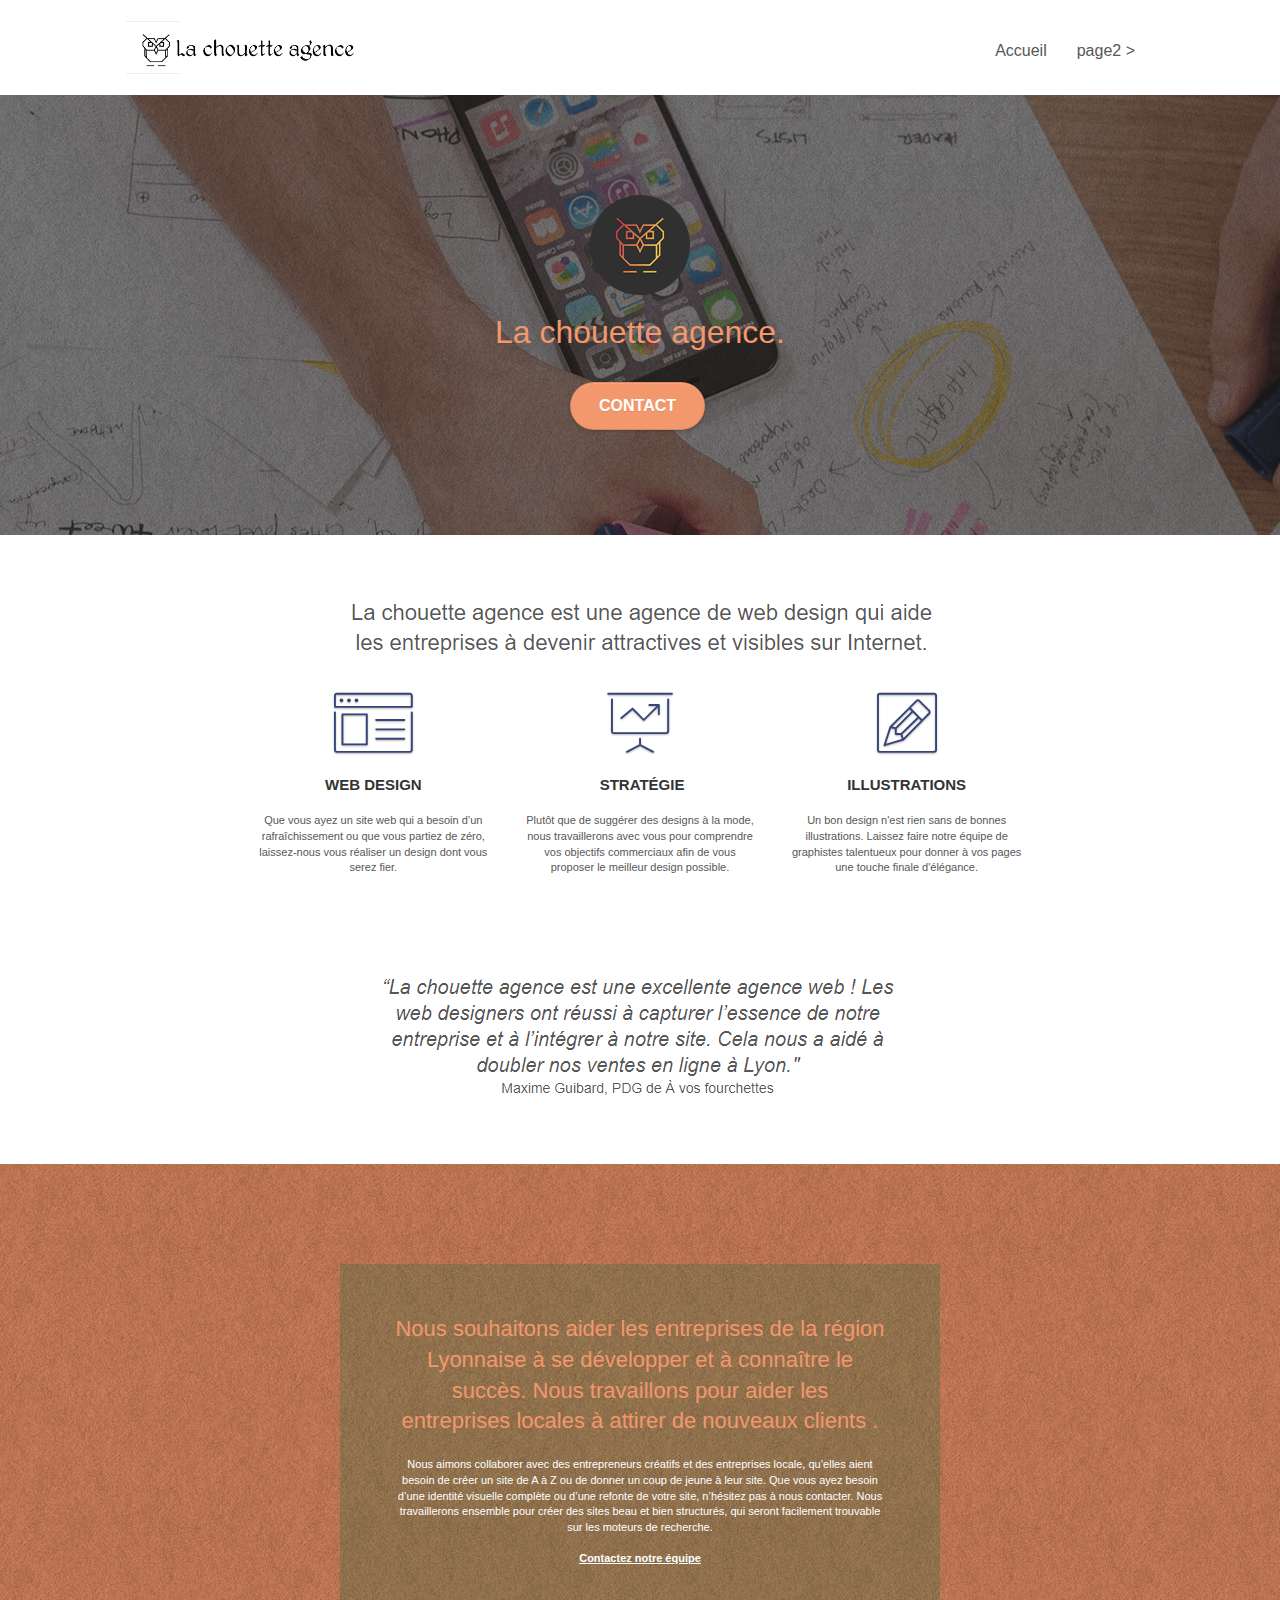
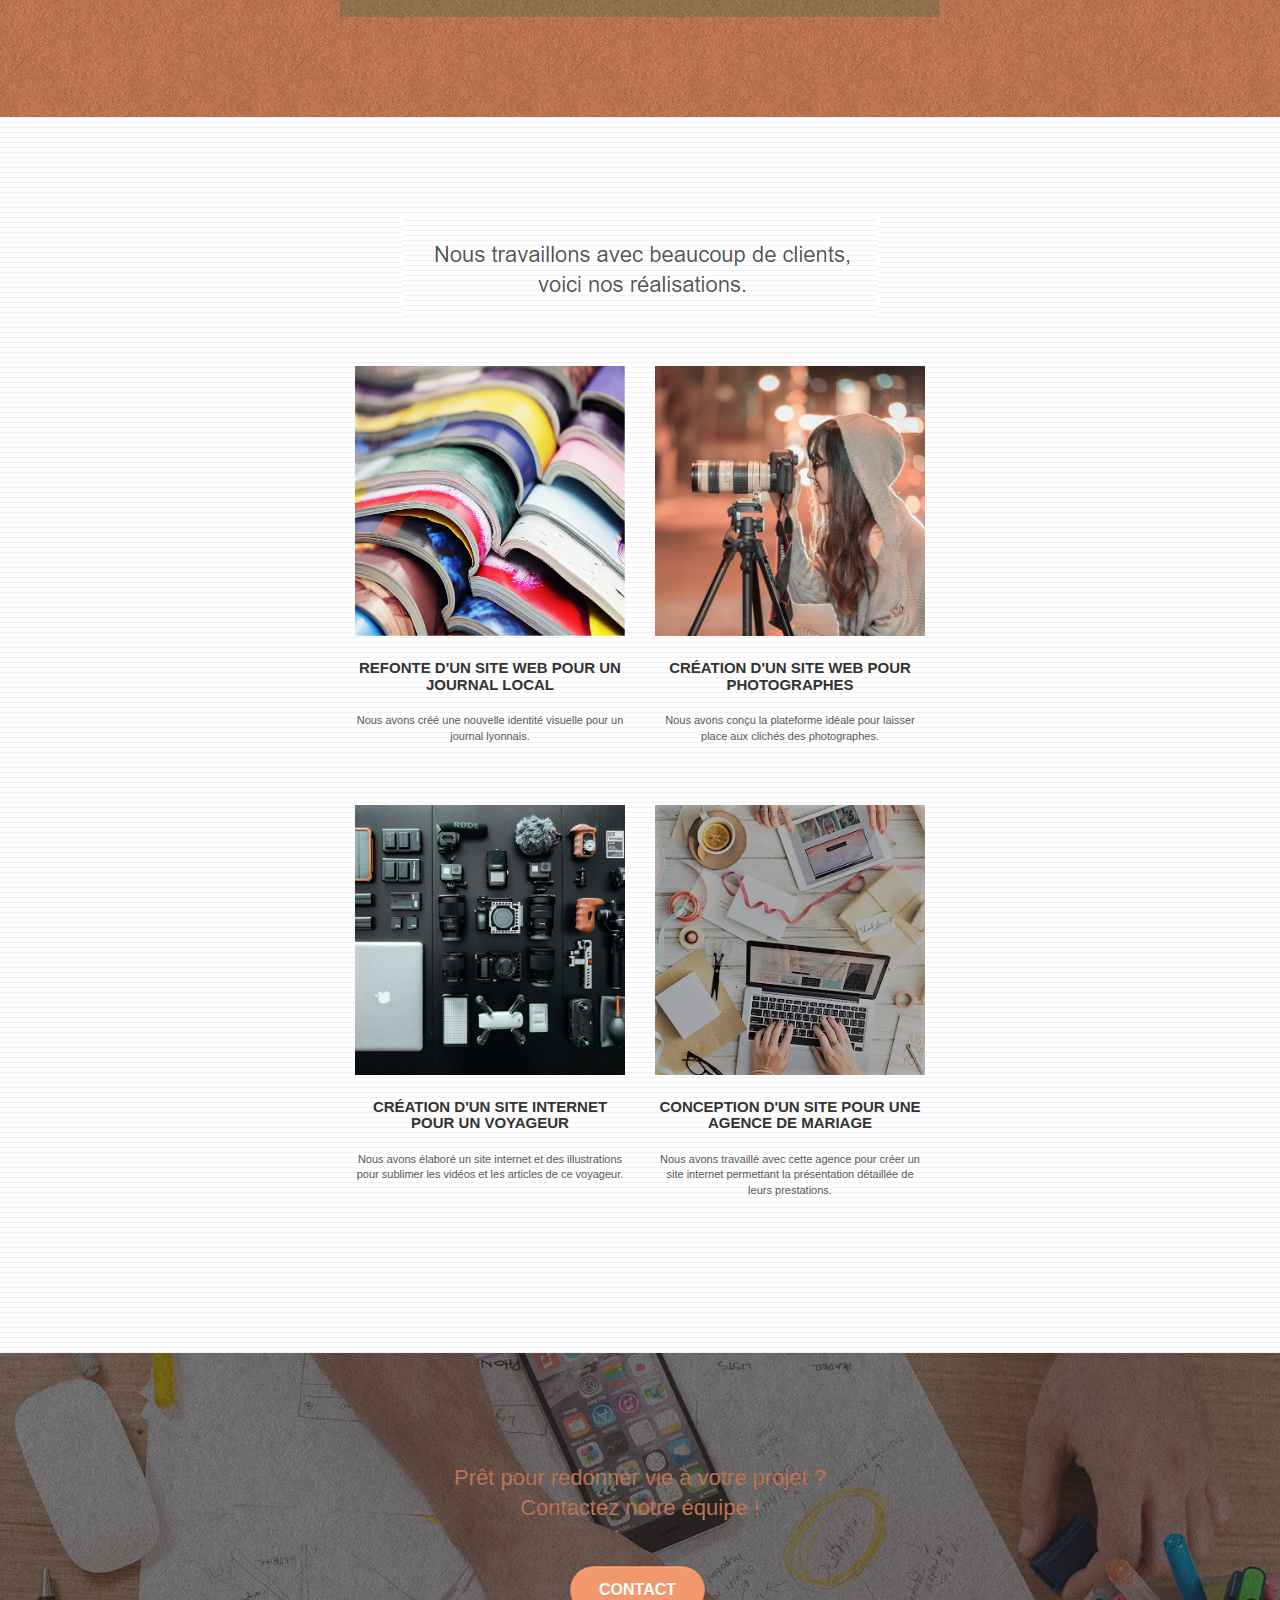
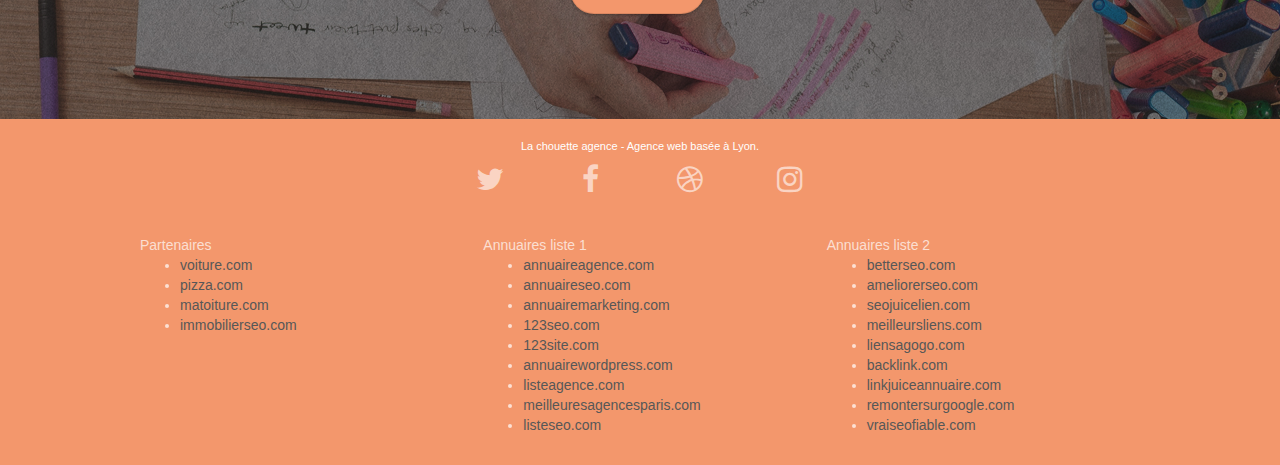
==== commit 9bad920e: "Change format image + compression" ====
--- a/Starting website/index.html
+++ b/Starting website/index.html
@@ -159,7 +159,7 @@
 		</div>
 		<div class="row tight-width-whitespace portfolio-row">
 			<div class="col-sm-6">
-				<a href="#" data-lightbox="img/1.jpg" data-gallery-id="gallery-1" data-caption="Refonte d'un site web pour un journal local" data-frame="snapshot-lb"><img src="img/1.png" alt="paris web design logo agence web meilleure agence et refonte site web journal" class="img-responsive portfolio-thumb" /></a>
+				<a href="#" data-lightbox="img/1.jpg" data-gallery-id="gallery-1" data-caption="Refonte d'un site web pour un journal local" data-frame="snapshot-lb"><img src="img/1.jpg" alt="paris web design logo agence web meilleure agence et refonte site web journal" class="img-responsive portfolio-thumb" /></a>
 				<h3 class="mg-md text-center">
 					Refonte d'un site web pour un journal local
 				</h3>
@@ -168,7 +168,7 @@
 				</p>
 			</div>
 			<div class="col-sm-6">
-				<a href="#" data-lightbox="img/2.png" data-gallery-id="gallery-1" data-caption="Création d'un site web pour photographes" data-frame="snapshot-lb"><img src="img/2.jpg" class="img-responsive portfolio-thumb" alt="paris web design logo agence web meilleure agence, Création d'un site web pour photographes" /></a>
+				<a href="#" data-lightbox="img/2.jpg" data-gallery-id="gallery-1" data-caption="Création d'un site web pour photographes" data-frame="snapshot-lb"><img src="img/2.jpg" class="img-responsive portfolio-thumb" alt="paris web design logo agence web meilleure agence, Création d'un site web pour photographes" /></a>
 				<h3 class="mg-md text-center">
 					Création d'un site web pour photographes
 				</h3>
@@ -188,7 +188,7 @@
 				</p>
 			</div>
 			<div class="col-sm-6">
-				<a href="#" data-lightbox="img/4.bmp" data-gallery-id="gallery-1" data-caption="Conception d'un site pour une agence de mariage" data-frame="snapshot-lb"><img src="img/4.bmp" class="img-responsive portfolio-thumb" alt="paris web design logo agence web meilleure agence, Création d'un site web pour agence de mariage" /></a>
+				<a href="#" data-lightbox="img/4.jpg" data-gallery-id="gallery-1" data-caption="Conception d'un site pour une agence de mariage" data-frame="snapshot-lb"><img src="img/4.jpg" class="img-responsive portfolio-thumb" alt="paris web design logo agence web meilleure agence, Création d'un site web pour agence de mariage" /></a>
 				<h3 class="mg-md text-center">
 					Conception d'un site pour une agence de mariage
 				</h3>
--- a/Starting website/style.css
+++ b/Starting website/style.css
@@ -822,7 +822,7 @@
 }
 
 .bg-presentation {
-    background-image: url("img/image-de-presentation.bmp");
+    background-image: url("img/image-de-presentation.jpg");
 }
 
 @media (max-width: 1024px) {
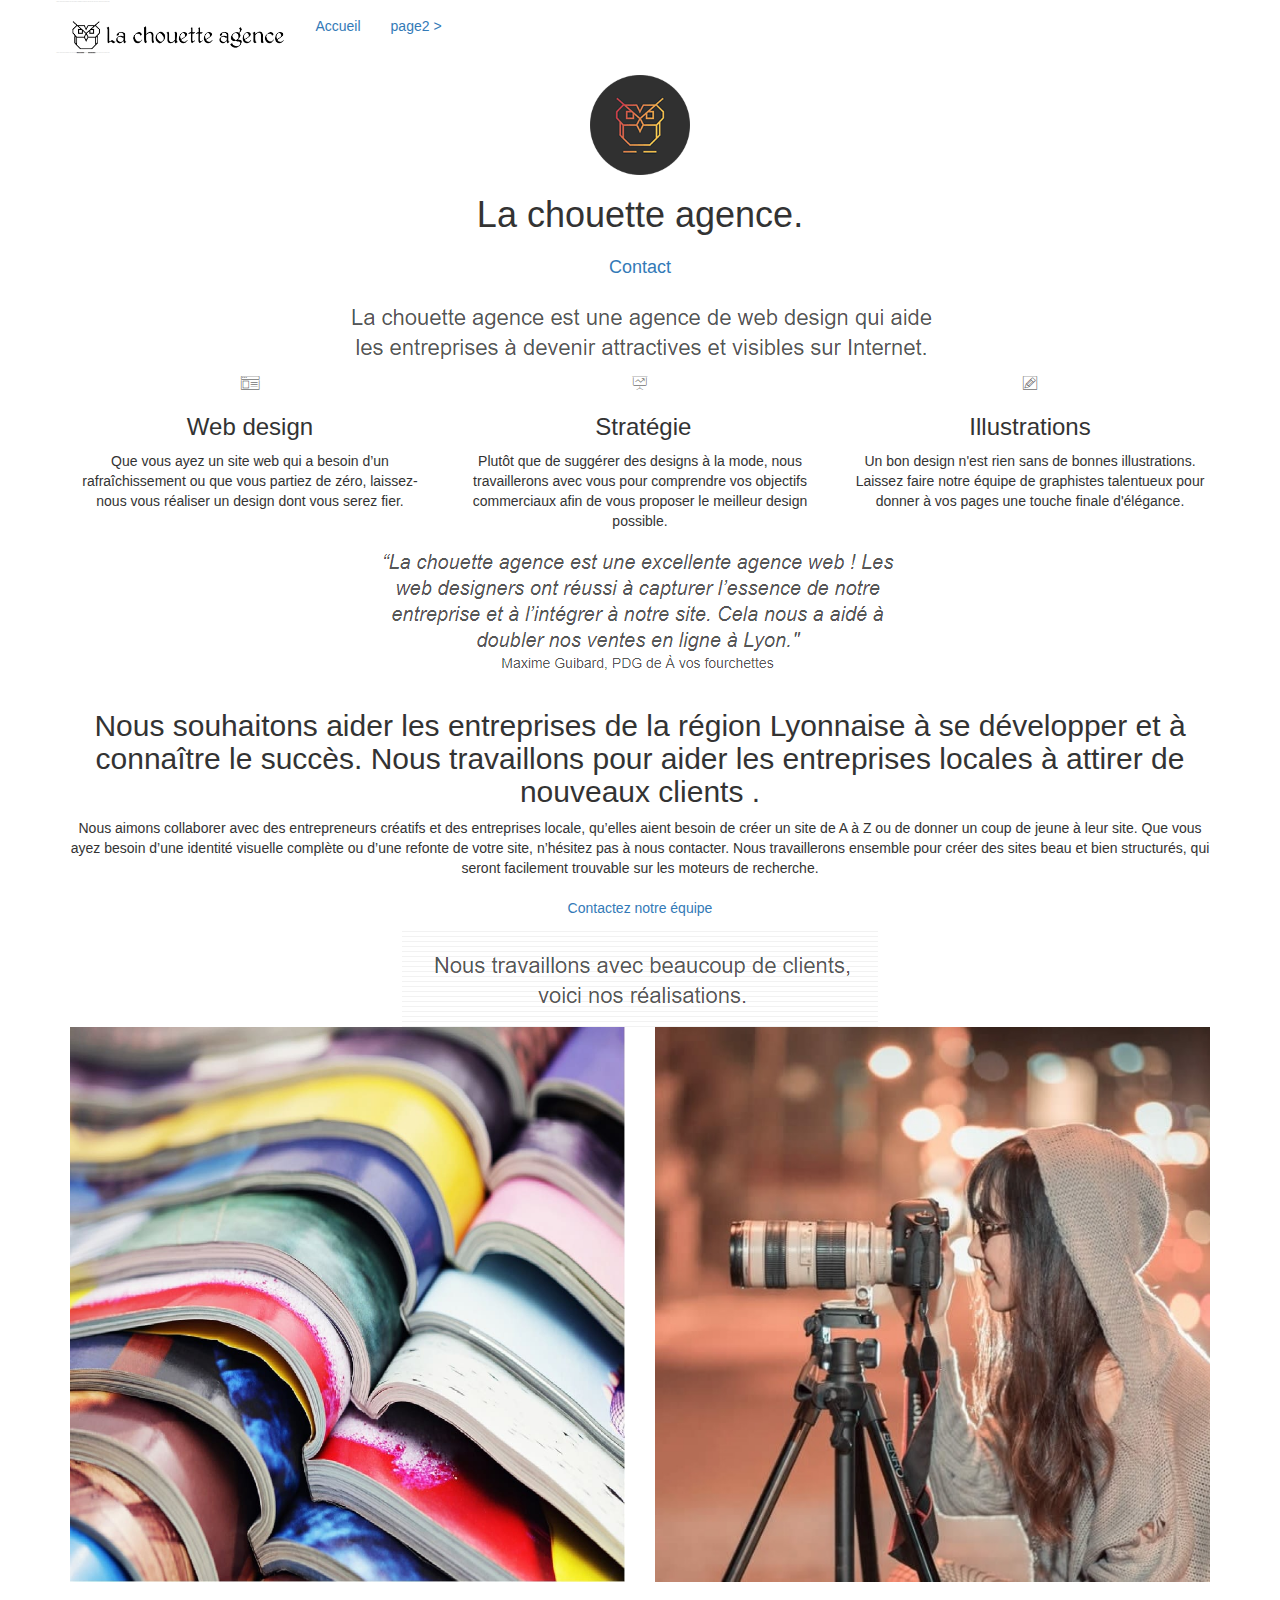
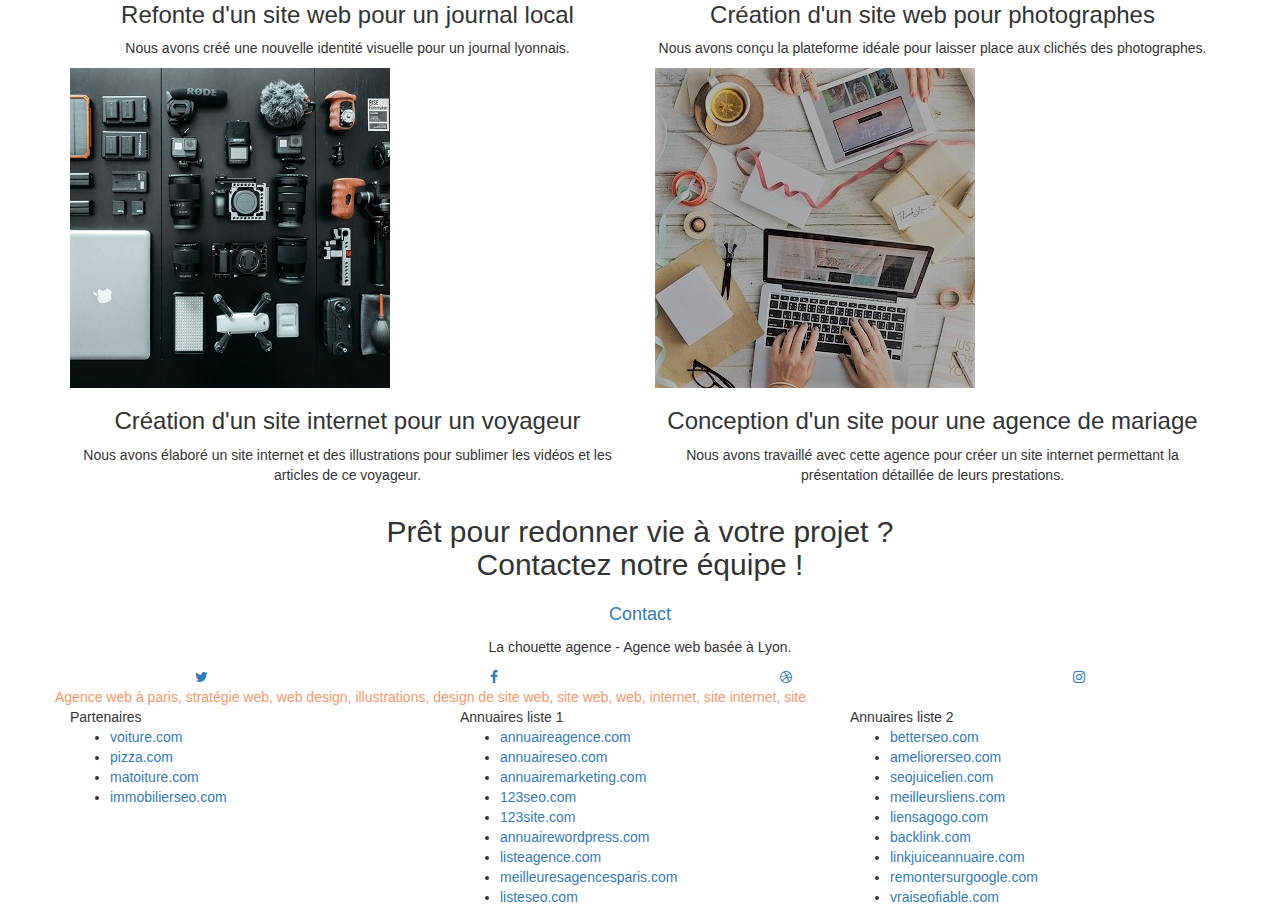
==== commit d7b61f69: "modification" ====
--- a/Starting website/index.html
+++ b/Starting website/index.html
@@ -1,25 +1,19 @@
 <!doctype html>
-<html lang="Default">
+<html lang="fr">
 <head>
     <meta charset="utf-8">
     <meta name="keywords" content="seo, google, site web, site internet, agence design paris, agence design, agence design,agence design,agence design,agence design,agence design,agence design,agence design,agence design">
-    <meta name="description" content="">
+    <meta name="description" content="Agence de web design qui aide les entreprise à devenir attractives et visibles sur Internet ">
     <meta name="viewport" content="width=device-width, initial-scale=1.0, viewport-fit=cover">
     <link rel="shortcut icon" type="image/png" href="favicon.jpg">
     
-	<link rel="stylesheet" type="text/css" href="./css/bootstrap.css">
-	<link rel="stylesheet" type="text/css" href="style.css">
-	<link rel="stylesheet" type="text/css" href="./css/font-awesome.css">
-	<link rel="stylesheet" type="text/css" href="./css/et-line.css">
+	<link rel="stylesheet" type="text/css" href="./css/bootstrap.css" defer>
+	<link rel="stylesheet" type="text/css" href="style_min.css" defer>
+	<link rel="stylesheet" type="text/css" href="./css/font-awesome.css" defer>
+	<link rel="stylesheet" type="text/css" href="./css/et-line.css" defer>
 	
-    
-	<script src="./js/jquery-2.1.0.js"></script>
-	<script src="./js/bootstrap.js"></script>
-	<script src="./js/blocs.js"></script>
-	<script src="./js/jquery.touchSwipe.js" defer></script>
-	<script src="./js/gmaps.js"></script>
-
-    <title>.</title>
+
+    <title> La chouette agence </title>
 
     
 <!-- Analytics -->
@@ -294,7 +288,12 @@
 
 </div>
 <!-- Principal conteneur END -->
-    
+
+	<script src="./js/jquery-2.1.0.js"></script>
+	<script src="./js/bootstrap.js"></script>
+	<script src="./js/blocs.js"></script>
+	<script src="./js/jquery.touchSwipe.js" defer></script>
+	<script src="./js/gmaps.js"></script> 
 
 </body>
 </html>
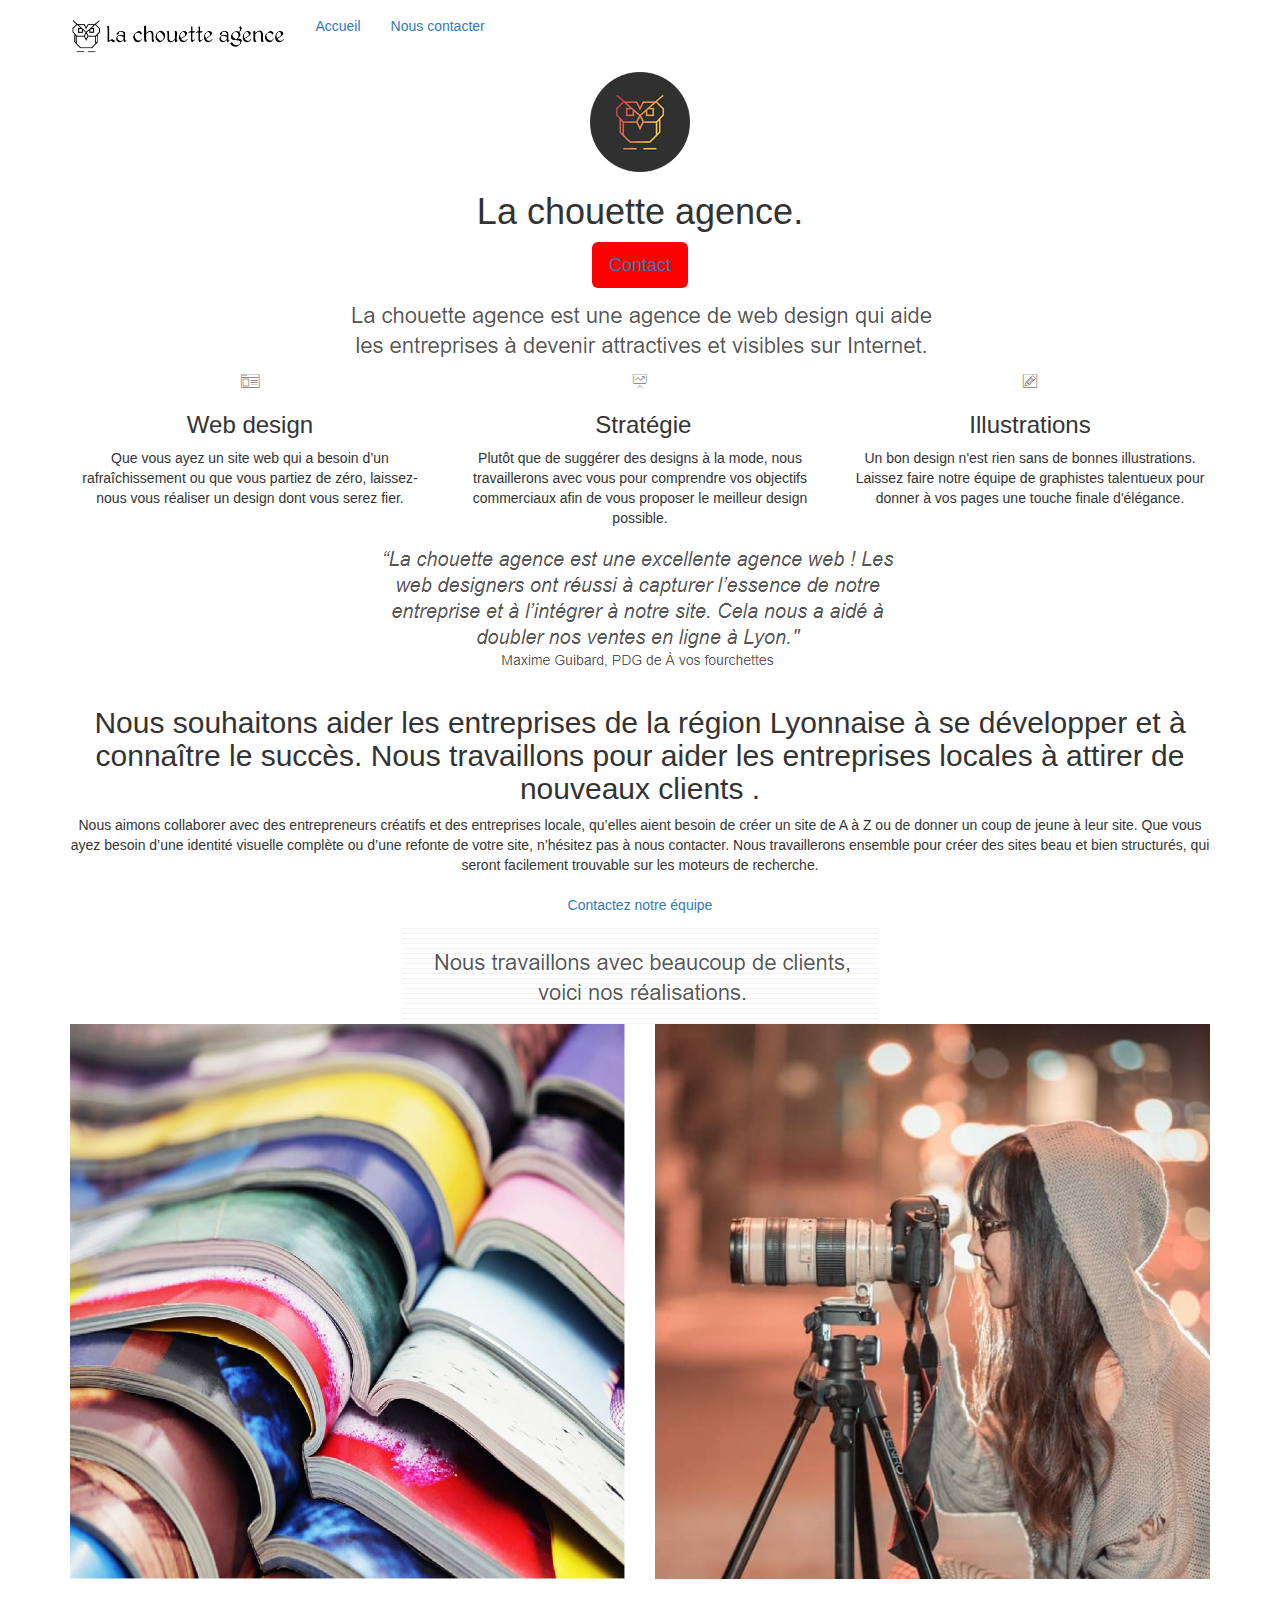
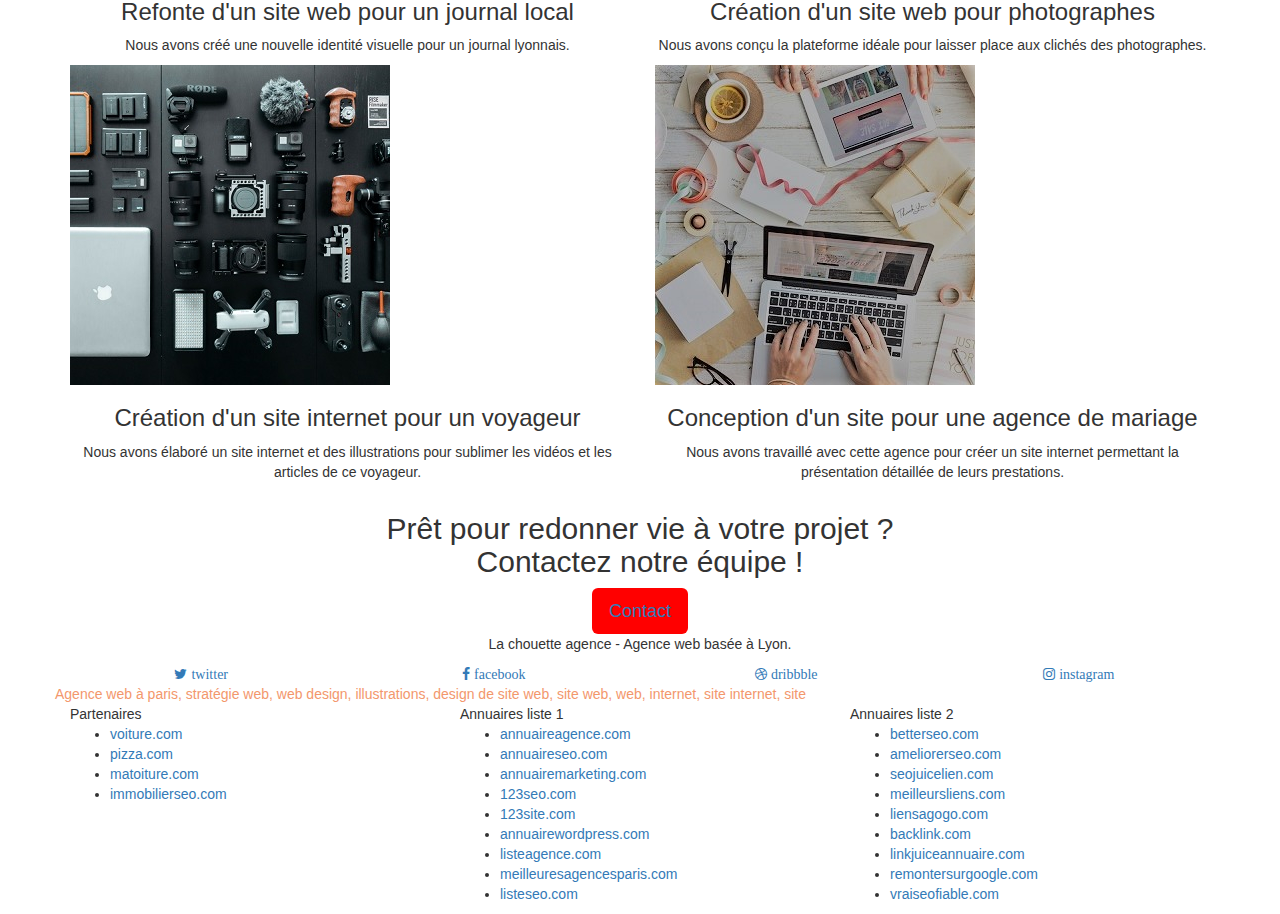
==== commit 6d78464e: "modification" ====
--- a/Starting website/index.html
+++ b/Starting website/index.html
@@ -31,9 +31,7 @@
 
 		<nav class="navbar row">
 			<div class="navbar-header">
-				<div class="keywords" style="color:#cccccc;font-size:1px;">Agence web à paris, stratégie web, web design, illustrations, design de site web, site web, web, internet, site internet, site</div>
 				<a class="navbar-brand" href="index.html"><img src="img/la-chouette-agence.png" alt="paris web design logo agence web meilleure agence" height="40" /></a>
-				<div class="keywords" style="color:#cccccc;font-size:1px;">Agence web à paris, stratégie web, web design, illustrations, design de site web, site web, web, internet, site internet, site</div>
 				<button id="nav-toggle" type="button" class="ui-navbar-toggle navbar-toggle" data-toggle="collapse" data-target=".navbar-1">
 					<span class="sr-only">Toggle navigation</span><span class="icon-bar"></span><span class="icon-bar"></span><span class="icon-bar"></span>
 				</button>
@@ -46,7 +44,7 @@
 					<li>
 					</li>
 					<li>
-						<a href="page2.html">page2 &gt;</a>
+						<a href="page2.html"> Nous contacter </a>
 					</li>
 				</ul>
 			</div>
@@ -65,7 +63,7 @@
 					La chouette agence.
 				</h1>
 				<div class="text-center">
-					<a href="page2.html" class="btn btn-lg btn-clean btn-rd cta-hero btn-atomic-tangerine" id="cta-hero">Contact</a>
+					<a href="page2.html" style="background: red;" class="btn btn-lg btn-clean btn-rd cta-hero btn-atomic-tangerine" id="cta-hero">Contact</a>
 				</div>
 			</div>
 		</div>
@@ -203,7 +201,7 @@
 				Prêt pour redonner vie à votre projet ?<br>Contactez notre équipe !
 			</h2>
 			<div class="col-sm-12 text-center">
-				<a href="page2.html" class="btn btn-atomic-tangerine btn-clean btn-rd btn-lg cta-hero">Contact</a>
+				<a href="page2.html" style="background: red;" class="btn btn-atomic-tangerine btn-clean btn-rd btn-lg cta-hero">Contact</a>
 			</div>
 		</div>
 	</div>
@@ -221,22 +219,22 @@
 				<div class="row row-no-gutters social">
 					<div class="col-sm-3">
 						<div class="text-center">
-							<a class="social" href="index.html"><span class="fa fa-twitter icon-md"></span></a>
-						</div>
-					</div>
-					<div class="col-sm-3">
-						<div class="text-center">
-							<a class="social" href="index.html"><span class="fa fa-facebook icon-md"></span></a>
-						</div>
-					</div>
-					<div class="col-sm-3">
-						<div class="text-center">
-							<a class="social" href="index.html"><span class="fa fa-dribbble icon-md"></span></a>
-						</div>
-					</div>
-					<div class="col-sm-3">
-						<div class="text-center">
-							<a class="social" href="index.html"><span class="fa fa-instagram icon-md"></span></a>
+							<a class="social" href="http://www.twitter.com"><span class="fa fa-twitter icon-md"> twitter</span></a>
+						</div>
+					</div>
+					<div class="col-sm-3">
+						<div class="text-center">
+							<a class="social" href="http://www.facebook.com"><span class="fa fa-facebook icon-md"> facebook </span></a>
+						</div>
+					</div>
+					<div class="col-sm-3">
+						<div class="text-center">
+							<a class="social" href="http://www.dribbble.com"><span class="fa fa-dribbble icon-md"> dribbble</span></a>
+						</div>
+					</div>
+					<div class="col-sm-3">
+						<div class="text-center">
+							<a class="social" href="http://www.instagram.com"><span class="fa fa-instagram icon-md"> instagram </span></a>
 						</div>
 					</div>
 					<div class="keywords" style="color:#F3976C;">Agence web à paris, stratégie web, web design, illustrations, design de site web, site web, web, internet, site internet, site</div>
